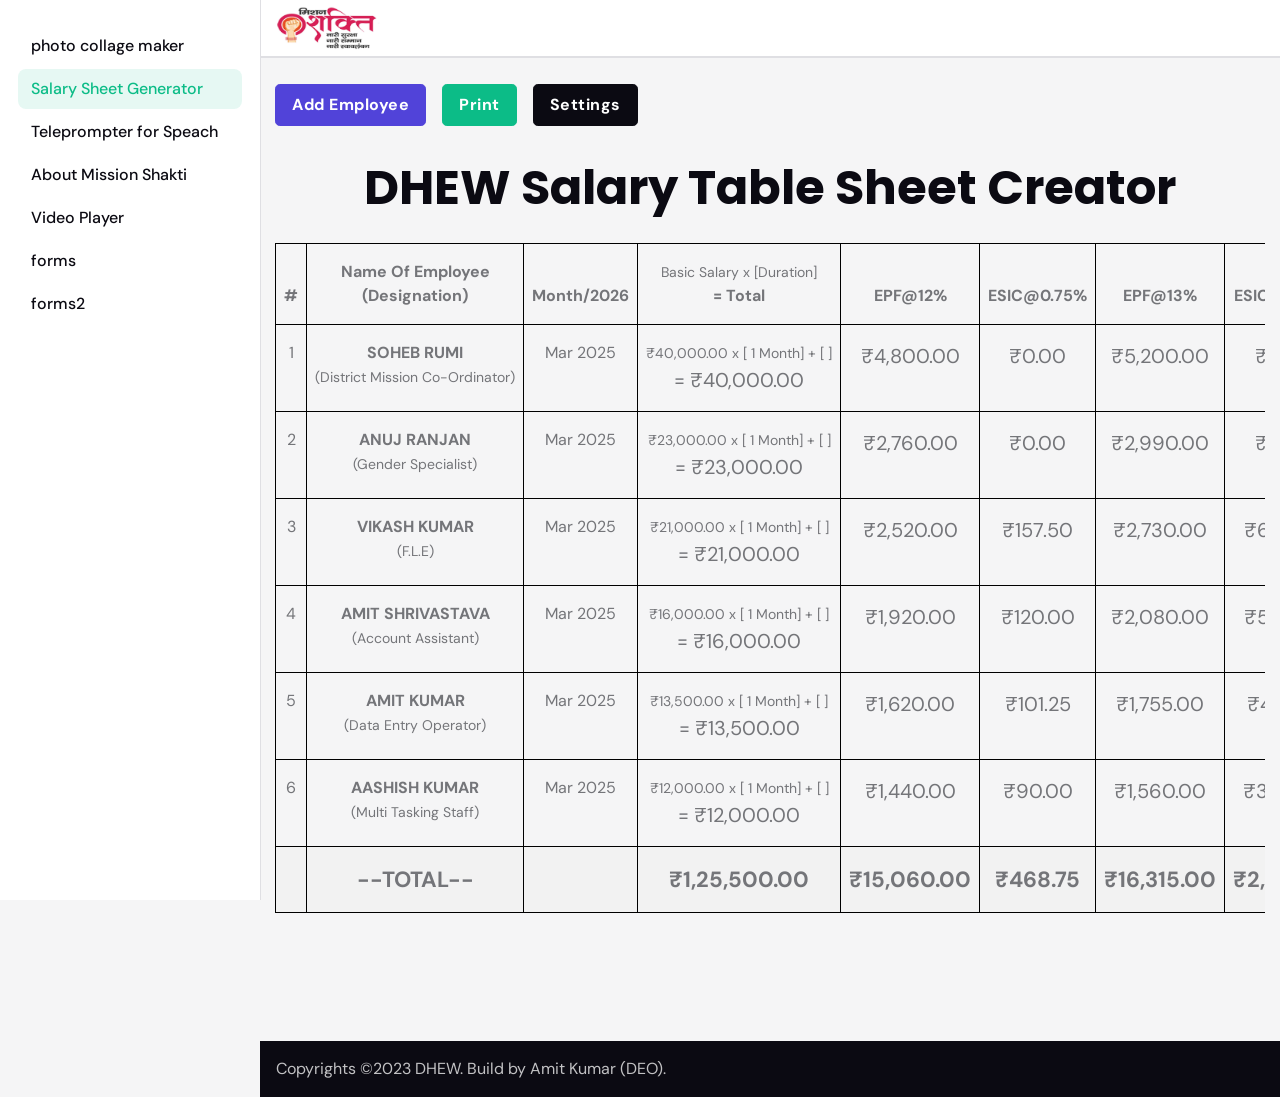
==== index.html @ c24bc336 "Add files via upload OK" ====
<!doctype html>
<html lang="en">

<head>
  <meta charset="utf-8" />
  <meta name="viewport" content="width=device-width,initial-scale=1" />
  <title>Salary Creator — by amit dhew araira</title>


  <!-- OG-Meta -->
  <meta property="og:title" content="Mission Shakti Yojna " />
  <meta property="og:description" content="Mission Shakti Yojna " />
  <meta property="og:site_name" content="Mission Shakti Yojna" />
  <meta property="og:image" content="https://amitaryan1894.github.io/Amitproject/og-image.jpg" />
  <!-- OG-Meta -->

  <!-- Twitter-Meta -->
  <meta name="twitter:card" content="summary_large_image">
  <meta name="twitter:title" content="Mission Shakti Yojna" />
  <meta name="twitter:description" content="Mission Shakti Yojna" />
  <meta name="twitter:image" content="https://amitaryan1894.github.io/Amitproject/og-image.jpg" />
  <!-- Twitter-Meta -->

  <!-- Google Font -->
  <link rel="preconnect" href="https://fonts.googleapis.com">
  <link rel="preconnect" href="https://fonts.gstatic.com" crossorigin>
  <link
    href="https://fonts.googleapis.com/css2?family=DM+Sans:wght@400;500;700&family=Poppins:wght@400;500;700&display=swap"
    rel="stylesheet">

  <!-- Bootstrap 5 -->
  <link href="./choices.min.css" rel="stylesheet">
  <link href="./flatpickr.min.css" rel="stylesheet">
  <link href="./tagsinput.css" rel="stylesheet">
  <link href="./style.css" rel="stylesheet">


  <style>
    @media print {
      body * {
        visibility: hidden !important;
      }
  
      .a4,
      .a4 * {
        visibility: visible !important;
      }

      .a4 {
        position: fixed !important;
        left: 0;
        top: 0;
        background: white;
        padding: 0;
        margin: 0;
        width: 51.3cm;
        min-height: 37cm;
        box-shadow: none !important;
      }
    }

       p {margin: 0;}

    table {
      width: auto !important;
      table-layout: auto;
      white-space: nowrap;
    }

    th,
    td {
      width: 1%;
      white-space: nowrap;
    }

    .fs_amt {
      font-size: 20px;
    }

    .emp-name-cell {
      position: relative;
    }

    .row-actions {
      position: absolute;
      right: 6px;
      bottom: 6px;
      display: none;
      gap: 4px;
    }

    .emp-name-cell:hover .row-actions {
      display: flex;
    }

    .row-actions .btn {
      padding: 2px 6px;
      font-size: 12px;
      line-height: 1;
    }

    .calcu-enable .calcu {
      display: none !important;
    }
  </style>
</head>



<body>
  <main>


    <!-- Sidebar START -->
    <nav class="navbar sidebar navbar-expand-xl navbar-light bg-mode" style="z-index: 2000;">


      <div class="offcanvas offcanvas-start flex-row custom-scrollbar h-100" data-bs-backdrop="true" tabindex="-1"
        id="offcanvasSidebar">
        <div class="offcanvas-body sidebar-content d-flex flex-column pt-4">


          <!-- Sidebar menu START -->
          <ul class="navbar-nav flex-column" id="navbar-sidebar">

            <!-- Menu item -->

            <li class="nav-item"> <a class="nav-link " href="./photos.html">photo collage maker</a></li>

            <li class="nav-item"> <a class="nav-link active" href="./index.html">Salary Sheet Generator</a></li>

            <li class="nav-item"> <a class="nav-link " href="./telepromptor.html">Teleprompter for Speach</a></li>

            <li class="nav-item"> <a class="nav-link " href="./ppt.html">About Mission Shakti</a></li>

            <li class="nav-item"> <a class="nav-link " href="./player.html">Video Player</a></li>

             <li class="nav-item"> <a class="nav-link " href="./form.html">forms</a></li>

             <li class="nav-item"> <a class="nav-link " href="./form2.html">forms2</a></li>


          </ul>
          <!-- Sidebar menu end -->


        </div>
      </div>
    </nav>
    <!-- Sidebar END -->


    <div class="page-content">

      <header class="navbar-light header-sticky border-bottom border-2">
        <nav class="navbar">
          <div class="container-fluid main-header">
            <div class="d-flex">
              <div class="d-grid navbar-expand-xl">
                <button class="navbar-toggler ms-auto" type="button" data-bs-toggle="offcanvas"
                  data-bs-target="#offcanvasSidebar" aria-controls="offcanvasSidebar" aria-expanded="false"
                  aria-label="Toggle navigation" data-bs-auto-close="outside">
                  <span class="navbar-toggler-animation">
                    <span></span>
                    <span></span>
                    <span></span>
                  </span>
                </button>

              </div>
              <a class="navbar-brand" href="./index.html">
                <img class="navbar-brand-item" style="max-height: 51px;" src="./logo.jpg" alt="logo"
                  title="Multi Mini Projhets">
              </a>
            </div>

          </div>
        </nav>
      </header>

      <div class="container-fluid">
        <div class="d-flex gap-3 flex-wrap align-items-center mb-3 mt-4">
          <button class="btn btn-primary mb-3" id="btnAdd">Add Employee</button>
          <button class="btn btn-success mb-3" onclick="window.print()">Print</button>
          <button class="btn btn-dark mb-3" data-bs-toggle="modal" data-bs-target="#settingsModal">Settings</button>
        </div>


        <div class="overflow-scroll w-100">
          <div class="a4">
            <h2 class="mb-4 text-center">DHEW Salary Table Sheet Creator</h2>
            <table class="table table-bordered text-center mb-0" id="empTable">

              <thead>

                <tr>
                  <th>#</th>
                  <th>Name Of Employee </br> (Designation)</th>
                  <th>Month/2026</th>
                  <th><small class="calcu">Basic Salary x [Duration]</small> </br> = Total </th>
                  <th>EPF@12%</th>
                  <th>ESIC@0.75%</th>
                  <th>EPF@13%</th>
                  <th>ESIC@3.25%</th>
                  <th>Total </br> Deduction</th>
                  <th>Net Salary </br> Payable</th>
                  <th>Total Approved </br> Salary</th>
                  <th>Account Number </br> ( IFSC Code )</th>
                  <th>Remarks</th>
                </tr>
              </thead>
              <tbody></tbody>
            </table>
            <span class="round_note display-none ms-7">Note: Total Amount is Rounded To The Nearest Rupee.</span>

            <div class="row mt-8 text-center">
              <div class="col-4 sig_2 fw-bold"></div>
              <div class="col-4 sig_3 fw-bold"></div>
              <div class="col-4 sig_1 fw-bold"></div>
            </div>



          </div>
        </div>

        <!-- Add / Edit Modal -->
        <div class="modal fade" id="empModal" tabindex="-1">
          <div class="modal-dialog modal-dialog-scrollable modal-fullscreen-sm-down">
            <div class="modal-content">
              <div class="modal-header">
                <h5 class="modal-title">Employee Details</h5>
                <button type="button" class="btn-close" data-bs-dismiss="modal"></button>
              </div>
              <div class="modal-body">
                <form id="empForm">
                  <input type="hidden" id="editIndex" />

                  <div class="form-floating mb-2">
                    <input type="text" class="form-control" id="name" autocomplete="off">
                    <label for="name">Employee Name</label>
                  </div>

                  <div class="form-floating mb-2">
                    <input type="text" class="form-control" id="designation" autocomplete="off">
                    <label for="designation">Designation</label>
                  </div>

                  <div class="form-floating mb-2">
                    <input type="number" class="form-control" id="salary" autocomplete="off">
                    <label for="salary">Basic Salary</label>
                  </div>


                  <div class="form-floating mb-2">
                    <input type="text" id="date_from" class="form-control flatpickr" value=""
                      placeholder="Enter From Date " data-date-format="d-M-Y">
                    <label class="form-label">From Due Date<span class="text-danger">*</span></label>
                  </div>

                  <div class="form-floating mb-2">
                    <input type="text" id="date_to" class="form-control flatpickr" value="" placeholder="Enter To Date "
                      data-date-format="d-M-Y">
                    <label class="form-label">From Due Date<span class="text-danger">*</span></label>
                  </div>

                  <div class="form-floating mb-2">
                    <input type="number" class="form-control" id="absent" autocomplete="off">
                    <label for="absent">Total Absent Days</label>
                  </div>



                  <div
                    class="form-check form-switch form-check-md d-flex justify-content-between p-2 border bg-warning mb-2">
                    <label class="form-check-label ps-0 pe-4 text-black" for="deduction_on">Deduction ON</label>
                    <input class="form-check-input flex-shrink-0" type="checkbox" id="deduction_on" checked>
                  </div>

                  <div class="form-floating mb-2">
                    <input type="text" class="form-control" id="account" autocomplete="off">
                    <label for="account">Account Number</label>
                  </div>

                  <div class="form-floating mb-2">
                    <input type="text" class="form-control" id="ifsc" autocomplete="off">
                    <label for="ifsc">IFSC Code</label>
                  </div>

                  <div class="form-floating mb-2">
                    <input type="text" class="form-control" id="remarks" autocomplete="off">
                    <label for="remarks">Remarks</label>
                  </div>
                </form>
              </div>
              <div class="modal-footer">
                <button class="btn btn-secondary" data-bs-dismiss="modal">Close</button>
                <button class="btn btn-primary" id="saveEmp">Save</button>
              </div>
            </div>
          </div>
        </div>

        <!-- Settings Modal -->
        <div class="modal fade" id="settingsModal" tabindex="-1">
          <div class="modal-dialog">
            <div class="modal-content">

              <div class="modal-header">
                <h5 class="modal-title">Settings</h5>
                <button type="button" class="btn-close" data-bs-dismiss="modal"></button>
              </div>

              <div class="modal-body">

                <!-- Title Change -->
                <div class="form-floating mb-3">
                  <input type="text" id="site_title" class="form-control">
                  <label>Page Title</label>
                </div>


                <!-- ESIC Salary Limit -->
                <div class="form-floating mb-3">
                  <input type="number" id="esic_limit" class="form-control">
                  <label>Minimum Salary for ESIC (Default: 21000)</label>
                </div>

                <!-- month Days for calculate per days salary -->
                <div class="form-floating mb-3">
                  <input type="number" id="month_days" class="form-control">
                  <label>Total Days in Current Month</label>
                </div>


                <!-- Rounding Setting -->
                <div
                  class="form-check form-switch form-check-md d-flex justify-content-between p-2 border bg-warning mb-2">
                  <label class="form-check-label ps-0 pe-4 text-black" for="round_enable">Enable Round Amount</label>
                  <input class="form-check-input flex-shrink-0" type="checkbox" id="round_enable" checked>
                </div>

                <!-- Rounding Setting -->
                <div
                  class="form-check form-switch form-check-md d-flex justify-content-between p-2 border bg-warning mb-2">
                  <label class="form-check-label ps-0 pe-4 text-black" for="calculation_enable">Hide Calculation</label>
                  <input class="form-check-input flex-shrink-0" type="checkbox" id="calculation_enable" checked>
                </div>


                <!-- signature Change -->
                <div class="border bg-warning p-2 rounded-2">
                  <span class="text-dark">Verified Officers Name (use * for next line)</span>
                  <input type="text" id="signature" style="display: none;" data-role="tagsinput" />
                </div>









              </div>

              <div class="modal-footer">
                <button class="btn btn-secondary" data-bs-dismiss="modal">Close</button>
                <button class="btn btn-primary" id="saveSettings">Save Settings</button>
              </div>

            </div>
          </div>
        </div>


        <!-- Bootstrap JS -->
        <script src="./jquery.min.js"></script>

        <script src="./bootstrap.bundle.js"></script>

        <script src="./flatpickr.min.js"></script>

        <script src="./choices.min.js"></script>

        <script src="./tagsinput.js"></script>

        <script src="./functions.js"></script>

        <script>
          $(document).ready(function () {

            /*---------------------------------------------------------
              DEFAULT SETTINGS  (saved in localStorage)
            ----------------------------------------------------------*/
            let settings = {
              round: false,
              calculation_enable: false,
              esic_limit: 21000,
              month_days: 30,
              title: "DHEW Salary Table Sheet Creator",
              signature: ""
            };

            if (localStorage.getItem("settings")) {
              settings = JSON.parse(localStorage.getItem("settings"));
            }

            // Apply Title
            $("h2.text-center").html(val(settings.title));



            /*---------------------------------------------------------
              Utility Functions
            ----------------------------------------------------------*/
            function val(x) {
              if (!x) return "";
              return String(x).replace(/\*/g, "</br>");
            }
            function valPair(a, b) { return (!a && !b) ? "" : `${val(a)} </br>( ${val(b)} )`; }

            // Apply rounding only if enabled in settings
            function applyRound(value) {
              value = parseFloat(value) || 0;
              return settings.round ? Math.round(value) : value;
            }


            // Format amount function with ROUND setting applied
            function formatAmt(amount, returnNumber = false) {
              amount = parseFloat(amount) || 0;

              if (settings.round) {
                amount = Math.round(amount);
              }

              return returnNumber
                ? amount
                : "₹" + amount.toLocaleString('en-IN', {
                  minimumFractionDigits: settings.round ? 0 : 2,
                  maximumFractionDigits: settings.round ? 0 : 2
                });
            }

            function toggleRoundNote() {
              if (settings.round === true) {
                $(".round_note").removeClass("display-none");
              } else {
                $(".round_note").addClass("display-none");
              }
            }
            toggleRoundNote();

            function saveEmployees() {
              localStorage.setItem("employees", JSON.stringify(employees));
            }

            function renderSignatures() {
              let tags = $('#signature').tagsinput('items');
              // Clear previews
              $('.sig_1, .sig_2, .sig_3').html('');

              tags.forEach((txt, i) => {
                if (i > 2) return;
                // Replace * with <br>
                $('.sig_' + (i + 1)).html(val(txt));
              });
            }


            /*---------------------------------------------------------
              Default Employees
            ----------------------------------------------------------*/
            let employees = [
              { name: "Soheb Rumi", designation: "District Mission Co-Ordinator", salary: 40000, deduction_on: '1', date_from: "01-Mar-2025", date_to: "31-Mar-2025" },
              { name: "Anuj Ranjan", designation: "Gender Specialist", salary: 23000, deduction_on: '1', date_from: "01-Mar-2025", date_to: "31-Mar-2025" },
              { name: "Vikash Kumar", designation: "F.L.E", salary: 21000, deduction_on: '1', date_from: "01-Mar-2025", date_to: "31-Mar-2025" },
              { name: "Amit Shrivastava", designation: "Account Assistant", salary: 16000, deduction_on: '1', date_from: "01-Mar-2025", date_to: "31-Mar-2025" },
              { name: "Amit Kumar", designation: "Data Entry Operator", salary: 13500, deduction_on: '1', date_from: "01-Mar-2025", date_to: "31-Mar-2025" },
              { name: "Aashish Kumar", designation: "Multi Tasking Staff", salary: 12000, deduction_on: '1', date_from: "01-Mar-2025", date_to: "31-Mar-2025" },

            ];

            if (localStorage.getItem("employees")) {
              try {
                employees = JSON.parse(localStorage.getItem("employees"));
              } catch (e) {
                employees = [];
              }
            }

            const $empTable = $("#empTable tbody");
            const empModal = new bootstrap.Modal(document.getElementById('empModal'));


            /*---------------------------------------------------------
              Calculate Total Row Values
            ----------------------------------------------------------*/
            function calculateTotals() {

              let totals = {
                salary: 0,
                e_epf: 0,
                e_esic: 0,
                g_epf: 0,
                g_esic: 0,
                deduction: 0,
                net: 0,
                approved: 0
              };

              employees.forEach(emp => {

                let salary = parseFloat(emp.salary) || 0;
                let absent = parseFloat(emp.absent) || 0;

                let duration = getDuration(emp.date_from, emp.date_to);
                if (!duration) return;

                let perDaySalary = salary / settings.month_days;

                /* ================= SALARY ================= */
                let salary_amt =
                  (salary * duration.months) +
                  (perDaySalary * duration.days) -
                  (perDaySalary * absent);

                salary_amt = Math.max(0, salary_amt);

                /* ================= EPF ================= */
                let epf_emp = emp.deduction_on == "1" ? salary * 0.12 : 0;
                let epf_org = emp.deduction_on == "1" ? salary * 0.13 : 0;

                let epf_emp_amt =
                  (epf_emp * duration.months) +
                  (epf_emp / settings.month_days * duration.days) -
                  (epf_emp / settings.month_days * absent);

                let epf_org_amt =
                  (epf_org * duration.months) +
                  (epf_org / settings.month_days * duration.days) -
                  (epf_org / settings.month_days * absent);

                /* ================= ESIC ================= */
                let esicEligible =
                  emp.deduction_on == "1" &&
                  salary <= settings.esic_limit;

                let esic_emp = esicEligible ? salary * 0.0075 : 0;
                let esic_org = esicEligible ? salary * 0.0325 : 0;

                let esic_emp_amt =
                  (esic_emp * duration.months) +
                  (esic_emp / settings.month_days * duration.days) -
                  (esic_emp / settings.month_days * absent);

                let esic_org_amt =
                  (esic_org * duration.months) +
                  (esic_org / settings.month_days * duration.days) -
                  (esic_org / settings.month_days * absent);

                /* ================= TOTALS ================= */
                let deduction_amt = formatAmt(epf_emp_amt, true) + formatAmt(epf_org_amt, true) + formatAmt(esic_emp_amt, true) + formatAmt(esic_org_amt, true);
                let net_amt = formatAmt(salary_amt, true) - formatAmt(epf_emp_amt, true) - formatAmt(esic_emp_amt, true);
                let approved_amt = formatAmt(salary_amt, true) + formatAmt(epf_org_amt, true) + formatAmt(esic_org_amt, true);

                totals.salary += settings.round ? Math.round(salary_amt) : salary_amt;
                totals.e_epf += settings.round ? Math.round(epf_emp_amt) : epf_emp_amt;
                totals.e_esic += settings.round ? Math.round(esic_emp_amt) : esic_emp_amt;
                totals.g_epf += settings.round ? Math.round(epf_org_amt) : epf_org_amt;
                totals.g_esic += settings.round ? Math.round(esic_org_amt) : esic_org_amt;
                totals.deduction += settings.round ? Math.round(deduction_amt) : deduction_amt;
                totals.net += settings.round ? Math.round(net_amt) : net_amt;
                totals.approved += settings.round ? Math.round(approved_amt) : approved_amt;

              });

              return totals;
            }


            function parseDMY(dateStr) {
              if (!dateStr) return null;

              let [d, m, y] = dateStr.split("-");

              let monthMap = {
                Jan: 0, Feb: 1, Mar: 2, Apr: 3, May: 4, Jun: 5,
                Jul: 6, Aug: 7, Sep: 8, Oct: 9, Nov: 10, Dec: 11
              };

              return new Date(parseInt(y), monthMap[m], parseInt(d));
            }


            /*---------------------------------------------------------
              Format Month Column
            ----------------------------------------------------------*/
            function formatMonthColumn(from, to) {
              if (!from) return "";
              let start = parseDMY(from);
              let end = to ? parseDMY(to) : null;


              const lastDay = d => new Date(d.getFullYear(), d.getMonth() + 1, 0).getDate();
              const MY = d => d.toLocaleString('default', { month: 'short', year: 'numeric' });
              const DMY = d => `${String(d.getDate()).padStart(2, '0')}-${d.toLocaleString('default', { month: 'short' })}-${d.getFullYear()}`;

              if (!end) {
                if (start.getDate() === 1 || start.getDate() === lastDay(start)) return MY(start);
                return DMY(start);
              }

              if (start.getMonth() === end.getMonth() && start.getFullYear() === end.getFullYear()) {
                if (start.getDate() === 1 && end.getDate() === lastDay(end)) return MY(start);
                if (start.getDate() === 1) return `${MY(start)} - ${DMY(end)}`;
                if (end.getDate() === lastDay(end)) return `${DMY(start)} - ${DMY(end)}`;
                return `${DMY(start)} </br>to</br ${DMY(end)}`;
              }

              let s = start.getDate() === 1 ? MY(start) : DMY(start);
              let e = end.getDate() === lastDay(end) ? MY(end) : DMY(end);
              return `${s}</br>to</br>${e}`;
            }


            /*---------------------------------------------------------
              Duration Display
            ----------------------------------------------------------*/
            function getDuration(from, to) {

              let t_due = {
                months: 0,
                days: 0
              };


              if (!from || !to) return "";

              let start = parseDMY(from);
              let end = parseDMY(to);

              if (!start || !end || end < start) return "";

              let sY = start.getFullYear();
              let sM = start.getMonth();
              let sD = start.getDate();

              let eY = end.getFullYear();
              let eM = end.getMonth();
              let eD = end.getDate();

              let months = (eY - sY) * 12 + (eM - sM);
              let days = eD - sD + 1;   // ✅ FIX HERE

              if (days <= 0) {
                months -= 1;
                let prevMonthLastDay = new Date(eY, eM, 0).getDate();
                days += prevMonthLastDay;
              }

              let startIsFirst = sD === 1;
              let endIsLast = eD === new Date(eY, eM + 1, 0).getDate();

              if (startIsFirst && endIsLast) {
                months += 1;
                days = 0;
              }
              t_due.months = months;
              t_due.days = days;

              return t_due;


              //  return days === 0 ? `${months} Month(s)` : `${months} Month(s) & ${days} Day(s)`;
            }

            /*---------------------------------------------------------
              Check Empty Column
            ----------------------------------------------------------*/
            function isColumnEmpty(colIndex) {
              let empty = true;

              $("#empTable tbody tr").each(function () {
                let text = $(this).find("td").eq(colIndex).text().trim();

                // Convert to number
                let num = parseFloat(text.replace(/[^\d.-]/g, ''));

                // Non-zero numbers = column NOT empty
                if (!isNaN(num) && num > 0) empty = false;

                // Text content also means NOT empty
                if (isNaN(num) && text !== "") empty = false;
              });

              return empty;
            }

            /*---------------------------------------------------------
              Render Table
            ----------------------------------------------------------*/
            function renderTable() {

              $empTable.empty();
              if (employees.length === 0) return;

              /* ================= EMPLOYEE ROWS ================= */
              employees.forEach((emp, index) => {

                let salary = parseFloat(emp.salary) || 0;

                let duration = getDuration(emp.date_from, emp.date_to);


                // Default absent to 0 if empty
                if (!emp.absent) emp.absent = 0;

                // Calculate salary considering absent days
                let perDaySalary = salary / settings.month_days;
                let salary_amt = (salary * duration.months) + (perDaySalary * duration.days) - (perDaySalary * emp.absent);

                let esicEligible = emp.deduction_on == "1" && salary <= settings.esic_limit;


                let epf_emp = emp.deduction_on == "1" ? salary * 0.12 : 0;
                let epf_org = emp.deduction_on == "1" ? salary * 0.13 : 0;

                let esic_emp = esicEligible ? salary * 0.0075 : 0;
                let esic_org = esicEligible ? salary * 0.0325 : 0;

                let epf_emp_amt = emp.deduction_on == "1" ? (salary_amt * 0.12) : 0;
                let epf_org_amt = emp.deduction_on == "1" ? (salary_amt * 0.13) : 0;
                let esic_emp_amt = (emp.deduction_on == "1" && esicEligible) ? (salary_amt * 0.0075) : 0;
                let esic_org_amt = (emp.deduction_on == "1" && esicEligible) ? (salary_amt * 0.0325) : 0;

                let deduction_amt = formatAmt(epf_emp_amt, true) + formatAmt(epf_org_amt, true) + formatAmt(esic_emp_amt, true) + formatAmt(esic_org_amt, true);
                let net_amt = formatAmt(salary_amt, true) - formatAmt(epf_emp_amt, true) - formatAmt(esic_emp_amt, true);
                let approved_amt = formatAmt(salary_amt, true) + formatAmt(epf_org_amt, true) + formatAmt(esic_org_amt, true);


                let row = $(`
            <tr>
                <td>${index + 1}</td>
                <td class="emp-name-cell position-relative">
                 <span class="fw-bold">  ${val(emp.name).toUpperCase()} </span><br><small>(${val(emp.designation)})</small>
                   <div class="row-actions">
                    <button class="btn btn-sm btn-warning edit-btn" data-index="${index}">Edit</button>
                    <button class="btn btn-sm btn-danger delete-btn" data-index="${index}">Delete</button>
                  </div>
                </td>

                <td>${formatMonthColumn(emp.date_from, emp.date_to)}</td>

                <td>
                  <small class="calcu">
                    ${formatAmt(salary)} x 
                    [ ${duration.months > 0 ? duration.months + ' Month' + (duration.months > 1 ? 's' : '') : ''}] + [ ${duration.days > 0 ? duration.days + ' Day' + (duration.days > 1 ? 's' : '') : ''}] ${emp.absent > 0 ? `<p> − ${formatAmt((salary / settings.month_days) * emp.absent)} [${emp.absent} Day${emp.absent > 1 ? 's' : ''} Absent]` : ``} </p> </small> 
                 
                     
                 <span class="fs_amt"> = ${formatAmt(salary_amt)}</span>
                </td>


                <td><span class="fs_amt">${formatAmt(epf_emp_amt)}</span></td>
                <td><span class="fs_amt">${formatAmt(esic_emp_amt)}</span></td>
                <td><span class="fs_amt">${formatAmt(epf_org_amt)}</span></td>
                <td><span class="fs_amt">${formatAmt(esic_org_amt)}</span></td>
                <td><span class="fs_amt">${formatAmt(deduction_amt)}</span></td>
                <td><span class="fs_amt">${formatAmt(net_amt)}</span></td>
                <td><span class="fs_amt">${formatAmt(approved_amt)}</span></td>

                <td>${valPair(emp.account, emp.ifsc)}</td>
                <td>${val(emp.remarks)}</td>
            </tr>
        `);

                $empTable.append(row);
              });


              /* ================= TOTAL ROW (PERFECT ALIGNMENT) ================= */
              let t = calculateTotals();
              let totalRow = $("<tr style='background:#f2f2f2;font-weight:bold;font-size: 22px;'></tr>");

              $("#empTable thead th").each(function (i) {

                let cell = "";

                switch (i) {
                  case 0: cell = ""; break;
                  case 1: cell = "--TOTAL--"; break;
                  case 2: cell = ""; break;

                  case 3: cell = formatAmt(t.salary); break;
                  case 4: cell = formatAmt(t.e_epf); break;
                  case 5: cell = formatAmt(t.e_esic); break;
                  case 6: cell = formatAmt(t.g_epf); break;
                  case 7: cell = formatAmt(t.g_esic); break;
                  case 8: cell = formatAmt(t.deduction); break;
                  case 9: cell = formatAmt(t.net); break;
                  case 10: cell = formatAmt(t.approved); break;

                  default: cell = "";
                }

                totalRow.append(`<td>${cell}</td>`);
              });

              $empTable.append(totalRow);


              /* ================= HIDE EMPTY COLUMNS ================= */
              $("#empTable thead th").each(function (c) {

                let hide = isColumnEmpty(c);

                $(this).toggle(!hide);

                $empTable.find("tr").each(function () {
                  $(this).find("td").eq(c).toggle(!hide);
                });
              });
            }

            /*---------------------------------------------------------
              Add / Edit / Delete Employee
            ----------------------------------------------------------*/
            $("#btnAdd").click(function () {
              $("#empForm")[0].reset();
              $("#editIndex").val("");
              empModal.show();
            });

            $("#saveEmp").click(function (e) {
              e.preventDefault();

              let idx = $("#editIndex").val();

              let data = {
                name: val($("#name").val()),
                designation: val($("#designation").val()),
                salary: parseFloat($("#salary").val()) || 0,
                date_from: val($("#date_from").val()),
                date_to: val($("#date_to").val()),
                absent: val($("#absent").val()),
                deduction_on: $("#deduction_on").prop("checked") ? '1' : '0',
                account: val($("#account").val()),
                ifsc: val($("#ifsc").val()),
                remarks: val($("#remarks").val())
              };

              if (idx === "") {
                employees.push(data);
              } else {
                employees[idx] = data;
              }

              saveEmployees();   // ✅ SAVE HERE
              empModal.hide();
              renderTable();
            });


            $empTable.on("click", ".edit-btn", function () {
              let i = $(this).data("index");
              let e = employees[i];

              $("#name").val(e.name);
              $("#designation").val(e.designation);
              $("#salary").val(e.salary);
              $("#date_from").val(e.date_from);
              $("#date_to").val(e.date_to);
              $("#absent").val(e.absent);
              $("#deduction_on").prop("checked", e.deduction_on == '1');
              $("#account").val(e.account);
              $("#ifsc").val(e.ifsc);
              $("#remarks").val(e.remarks);

              $("#editIndex").val(i);
              empModal.show();
            });

            $empTable.on("click", ".delete-btn", function () {
              let idx = $(this).data("index");
              if (confirm("Are you sure?")) {
                employees.splice(idx, 1);
                saveEmployees();   // ✅ SAVE HERE
                renderTable();
              }
            });


            /*---------------------------------------------------------
              SETTINGS MODAL
            ----------------------------------------------------------*/
            $("#site_title").val(settings.title);
            $("#round_enable").prop("checked", settings.round);
            $("#calculation_enable").prop("checked", settings.calculation_enable);
            $("#esic_limit").val(settings.esic_limit);
            $("#month_days").val(settings.month_days);


            // After reading settings from localStorage
            let sig = settings.signature || "";
            $('#signature').tagsinput('removeAll'); // Clear any existing tags
            sig.split(',').forEach(tag => {
              if (tag.trim()) $('#signature').tagsinput('add', tag.trim());
            });

            // 🔁 Update signature preview on change
            $('#signature').on('itemAdded itemRemoved', function () {
              renderSignatures();
            });

            // Initial preview load
            renderSignatures();

            $("#saveSettings").click(function () {
              let sig = $('#signature').tagsinput('items').join(',');
              settings.signature = sig;

              settings.title = $("#site_title").val().trim() || "Salary Table Sheet Creator";
              settings.round = $("#round_enable").prop("checked");
              settings.calculation_enable = $("#calculation_enable").prop("checked");
              settings.esic_limit = parseInt($("#esic_limit").val()) || 21000;
              settings.month_days = parseInt($("#month_days").val()) || 30;

              localStorage.setItem("settings", JSON.stringify(settings));

              $("h2.text-center").html(val(settings.title));

              $("#settingsModal").modal("hide");

              if (settings.calculation_enable === true) { $("body").addClass("calcu-enable"); } else { $("body").removeClass("calcu-enable"); }


              toggleRoundNote();

              renderTable();
            });


            /*---------------------------------------------------------
              Initial Table Load
            ----------------------------------------------------------*/
            renderTable();

          });
        </script>

      </div>

      <footer class="bg-dark">

        <div class="d-lg-flex justify-content-between align-items-center p-3 text-center text-lg-start">
          <!-- copyright text -->
          <div class="text-muted text-primary-hover"> Copyrights ©2023 DHEW. Build by <a
              href="https://www.webestica.com/" class="text-muted">Amit Kumar (DEO)</a>. </div>

        </div>

      </footer>

    </div>

  </main>
</body>

</html>
---- choices.min.css ----
.choices{position:relative;overflow:hidden;margin-bottom:24px;font-size:16px}.choices:focus{outline:0}.choices:last-child{margin-bottom:0}.choices.is-open{overflow:visible}.choices.is-disabled .choices__inner,.choices.is-disabled .choices__input{background-color:#eaeaea;cursor:not-allowed;-webkit-user-select:none;user-select:none}.choices.is-disabled .choices__item{cursor:not-allowed}.choices [hidden]{display:none!important}.choices[data-type*=select-one]{cursor:pointer}.choices[data-type*=select-one] .choices__inner{padding-bottom:7.5px}.choices[data-type*=select-one] .choices__input{display:block;width:100%;padding:10px;border-bottom:1px solid #ddd;background-color:#fff;margin:0}.choices[data-type*=select-one] .choices__button{background-image:url([data-uri]);padding:0;background-size:8px;position:absolute;top:50%;right:0;margin-top:-10px;margin-right:25px;height:20px;width:20px;border-radius:10em;opacity:.25}.choices[data-type*=select-one] .choices__button:focus,.choices[data-type*=select-one] .choices__button:hover{opacity:1}.choices[data-type*=select-one] .choices__button:focus{box-shadow:0 0 0 2px #005f75}.choices[data-type*=select-one] .choices__item[data-placeholder] .choices__button{display:none}.choices[data-type*=select-one]::after{content:"";height:0;width:0;border-style:solid;border-color:#333 transparent transparent;border-width:5px;position:absolute;right:11.5px;top:50%;margin-top:-2.5px;pointer-events:none}.choices[data-type*=select-one].is-open::after{border-color:transparent transparent #333;margin-top:-7.5px}.choices[data-type*=select-one][dir=rtl]::after{left:11.5px;right:auto}.choices[data-type*=select-one][dir=rtl] .choices__button{right:auto;left:0;margin-left:25px;margin-right:0}.choices[data-type*=select-multiple] .choices__inner,.choices[data-type*=text] .choices__inner{cursor:text}.choices[data-type*=select-multiple] .choices__button,.choices[data-type*=text] .choices__button{position:relative;display:inline-block;margin:0-4px 0 8px;padding-left:16px;border-left:1px solid #003642;background-image:url([data-uri]);background-size:8px;width:8px;line-height:1;opacity:.75;border-radius:0}.choices[data-type*=select-multiple] .choices__button:focus,.choices[data-type*=select-multiple] .choices__button:hover,.choices[data-type*=text] .choices__button:focus,.choices[data-type*=text] .choices__button:hover{opacity:1}.choices__inner{display:inline-block;vertical-align:top;width:100%;background-color:#f9f9f9;padding:7.5px 7.5px 3.75px;border:1px solid #ddd;border-radius:2.5px;font-size:14px;min-height:44px;overflow:hidden}.is-focused .choices__inner,.is-open .choices__inner{border-color:#b7b7b7}.is-open .choices__inner{border-radius:2.5px 2.5px 0 0}.is-flipped.is-open .choices__inner{border-radius:0 0 2.5px 2.5px}.choices__list{margin:0;padding-left:0;list-style:none}.choices__list--single{display:inline-block;padding:4px 16px 4px 4px;width:100%}[dir=rtl] .choices__list--single{padding-right:4px;padding-left:16px}.choices__list--single .choices__item{width:100%}.choices__list--multiple{display:inline}.choices__list--multiple .choices__item{display:inline-block;vertical-align:middle;border-radius:20px;padding:4px 10px;font-size:12px;font-weight:500;margin-right:3.75px;margin-bottom:3.75px;background-color:#005f75;border:1px solid #004a5c;color:#fff;word-break:break-all;box-sizing:border-box}.choices__list--multiple .choices__item[data-deletable]{padding-right:5px}[dir=rtl] .choices__list--multiple .choices__item{margin-right:0;margin-left:3.75px}.choices__list--multiple .choices__item.is-highlighted{background-color:#004a5c;border:1px solid #003642}.is-disabled .choices__list--multiple .choices__item{background-color:#aaa;border:1px solid #919191}.choices__list--dropdown,.choices__list[aria-expanded]{display:none;z-index:1;position:absolute;width:100%;background-color:#fff;border:1px solid #ddd;top:100%;margin-top:-1px;border-bottom-left-radius:2.5px;border-bottom-right-radius:2.5px;overflow:hidden;word-break:break-all}.is-active.choices__list--dropdown,.is-active.choices__list[aria-expanded]{display:block}.is-open .choices__list--dropdown,.is-open .choices__list[aria-expanded]{border-color:#b7b7b7}.is-flipped .choices__list--dropdown,.is-flipped .choices__list[aria-expanded]{top:auto;bottom:100%;margin-top:0;margin-bottom:-1px;border-radius:.25rem .25rem 0 0}.choices__list--dropdown .choices__list,.choices__list[aria-expanded] .choices__list{position:relative;max-height:300px;overflow:auto;-webkit-overflow-scrolling:touch;will-change:scroll-position}.choices__list--dropdown .choices__item,.choices__list[aria-expanded] .choices__item{position:relative;padding:10px;font-size:14px}[dir=rtl] .choices__list--dropdown .choices__item,[dir=rtl] .choices__list[aria-expanded] .choices__item{text-align:right}@media (min-width:640px){.choices__list--dropdown .choices__item--selectable[data-select-text],.choices__list[aria-expanded] .choices__item--selectable[data-select-text]{padding-right:100px}.choices__list--dropdown .choices__item--selectable[data-select-text]::after,.choices__list[aria-expanded] .choices__item--selectable[data-select-text]::after{content:attr(data-select-text);font-size:12px;opacity:0;position:absolute;right:10px;top:50%;transform:translateY(-50%)}[dir=rtl] .choices__list--dropdown .choices__item--selectable[data-select-text],[dir=rtl] .choices__list[aria-expanded] .choices__item--selectable[data-select-text]{text-align:right;padding-left:100px;padding-right:10px}[dir=rtl] .choices__list--dropdown .choices__item--selectable[data-select-text]::after,[dir=rtl] .choices__list[aria-expanded] .choices__item--selectable[data-select-text]::after{right:auto;left:10px}}.choices__list--dropdown .choices__item--selectable.is-highlighted,.choices__list[aria-expanded] .choices__item--selectable.is-highlighted{background-color:#f2f2f2}.choices__list--dropdown .choices__item--selectable.is-highlighted::after,.choices__list[aria-expanded] .choices__item--selectable.is-highlighted::after{opacity:.5}.choices__item{cursor:default}.choices__item--selectable{cursor:pointer}.choices__item--disabled{cursor:not-allowed;-webkit-user-select:none;user-select:none;opacity:.5}.choices__heading{font-weight:600;font-size:12px;padding:10px;border-bottom:1px solid #f7f7f7;color:gray}.choices__button{text-indent:-9999px;appearance:none;border:0;background-color:transparent;background-repeat:no-repeat;background-position:center;cursor:pointer}.choices__button:focus,.choices__input:focus{outline:0}.choices__input{display:inline-block;vertical-align:baseline;background-color:#f9f9f9;font-size:14px;margin-bottom:5px;border:0;border-radius:0;max-width:100%;padding:4px 0 4px 2px}.choices__input::-webkit-search-cancel-button,.choices__input::-webkit-search-decoration,.choices__input::-webkit-search-results-button,.choices__input::-webkit-search-results-decoration{display:none}.choices__input::-ms-clear,.choices__input::-ms-reveal{display:none;width:0;height:0}[dir=rtl] .choices__input{padding-right:2px;padding-left:0}.choices__placeholder{opacity:.5}
---- flatpickr.min.css ----
.flatpickr-calendar{background:transparent;opacity:0;display:none;text-align:center;visibility:hidden;padding:0;-webkit-animation:none;animation:none;direction:ltr;border:0;font-size:14px;line-height:24px;border-radius:5px;position:absolute;width:307.875px;-webkit-box-sizing:border-box;box-sizing:border-box;-ms-touch-action:manipulation;touch-action:manipulation;background:#fff;-webkit-box-shadow:1px 0 0 #e6e6e6,-1px 0 0 #e6e6e6,0 1px 0 #e6e6e6,0 -1px 0 #e6e6e6,0 3px 13px rgba(0,0,0,0.08);box-shadow:1px 0 0 #e6e6e6,-1px 0 0 #e6e6e6,0 1px 0 #e6e6e6,0 -1px 0 #e6e6e6,0 3px 13px rgba(0,0,0,0.08)}.flatpickr-calendar.open,.flatpickr-calendar.inline{opacity:1;max-height:640px;visibility:visible}.flatpickr-calendar.open{display:inline-block;z-index:99999}.flatpickr-calendar.animate.open{-webkit-animation:fpFadeInDown 300ms cubic-bezier(.23,1,.32,1);animation:fpFadeInDown 300ms cubic-bezier(.23,1,.32,1)}.flatpickr-calendar.inline{display:block;position:relative;top:2px}.flatpickr-calendar.static{position:absolute;top:calc(100% + 2px)}.flatpickr-calendar.static.open{z-index:999;display:block}.flatpickr-calendar.multiMonth .flatpickr-days .dayContainer:nth-child(n+1) .flatpickr-day.inRange:nth-child(7n+7){-webkit-box-shadow:none !important;box-shadow:none !important}.flatpickr-calendar.multiMonth .flatpickr-days .dayContainer:nth-child(n+2) .flatpickr-day.inRange:nth-child(7n+1){-webkit-box-shadow:-2px 0 0 #e6e6e6,5px 0 0 #e6e6e6;box-shadow:-2px 0 0 #e6e6e6,5px 0 0 #e6e6e6}.flatpickr-calendar .hasWeeks .dayContainer,.flatpickr-calendar .hasTime .dayContainer{border-bottom:0;border-bottom-right-radius:0;border-bottom-left-radius:0}.flatpickr-calendar .hasWeeks .dayContainer{border-left:0}.flatpickr-calendar.hasTime .flatpickr-time{height:40px;border-top:1px solid #e6e6e6}.flatpickr-calendar.noCalendar.hasTime .flatpickr-time{height:auto}.flatpickr-calendar:before,.flatpickr-calendar:after{position:absolute;display:block;pointer-events:none;border:solid transparent;content:'';height:0;width:0;left:22px}.flatpickr-calendar.rightMost:before,.flatpickr-calendar.arrowRight:before,.flatpickr-calendar.rightMost:after,.flatpickr-calendar.arrowRight:after{left:auto;right:22px}.flatpickr-calendar.arrowCenter:before,.flatpickr-calendar.arrowCenter:after{left:50%;right:50%}.flatpickr-calendar:before{border-width:5px;margin:0 -5px}.flatpickr-calendar:after{border-width:4px;margin:0 -4px}.flatpickr-calendar.arrowTop:before,.flatpickr-calendar.arrowTop:after{bottom:100%}.flatpickr-calendar.arrowTop:before{border-bottom-color:#e6e6e6}.flatpickr-calendar.arrowTop:after{border-bottom-color:#fff}.flatpickr-calendar.arrowBottom:before,.flatpickr-calendar.arrowBottom:after{top:100%}.flatpickr-calendar.arrowBottom:before{border-top-color:#e6e6e6}.flatpickr-calendar.arrowBottom:after{border-top-color:#fff}.flatpickr-calendar:focus{outline:0}.flatpickr-wrapper{position:relative;display:inline-block}.flatpickr-months{display:-webkit-box;display:-webkit-flex;display:-ms-flexbox;display:flex}.flatpickr-months .flatpickr-month{background:transparent;color:rgba(0,0,0,0.9);fill:rgba(0,0,0,0.9);height:34px;line-height:1;text-align:center;position:relative;-webkit-user-select:none;-moz-user-select:none;-ms-user-select:none;user-select:none;overflow:hidden;-webkit-box-flex:1;-webkit-flex:1;-ms-flex:1;flex:1}.flatpickr-months .flatpickr-prev-month,.flatpickr-months .flatpickr-next-month{text-decoration:none;cursor:pointer;position:absolute;top:0;height:34px;padding:10px;z-index:3;color:rgba(0,0,0,0.9);fill:rgba(0,0,0,0.9)}.flatpickr-months .flatpickr-prev-month.flatpickr-disabled,.flatpickr-months .flatpickr-next-month.flatpickr-disabled{display:none}.flatpickr-months .flatpickr-prev-month i,.flatpickr-months .flatpickr-next-month i{position:relative}.flatpickr-months .flatpickr-prev-month.flatpickr-prev-month,.flatpickr-months .flatpickr-next-month.flatpickr-prev-month{/*
      /*rtl:begin:ignore*/left:0/*
      /*rtl:end:ignore*/}/*
      /*rtl:begin:ignore*/
/*
      /*rtl:end:ignore*/
.flatpickr-months .flatpickr-prev-month.flatpickr-next-month,.flatpickr-months .flatpickr-next-month.flatpickr-next-month{/*
      /*rtl:begin:ignore*/right:0/*
      /*rtl:end:ignore*/}/*
      /*rtl:begin:ignore*/
/*
      /*rtl:end:ignore*/
.flatpickr-months .flatpickr-prev-month:hover,.flatpickr-months .flatpickr-next-month:hover{color:#959ea9}.flatpickr-months .flatpickr-prev-month:hover svg,.flatpickr-months .flatpickr-next-month:hover svg{fill:#f64747}.flatpickr-months .flatpickr-prev-month svg,.flatpickr-months .flatpickr-next-month svg{width:14px;height:14px}.flatpickr-months .flatpickr-prev-month svg path,.flatpickr-months .flatpickr-next-month svg path{-webkit-transition:fill .1s;transition:fill .1s;fill:inherit}.numInputWrapper{position:relative;height:auto}.numInputWrapper input,.numInputWrapper span{display:inline-block}.numInputWrapper input{width:100%}.numInputWrapper input::-ms-clear{display:none}.numInputWrapper input::-webkit-outer-spin-button,.numInputWrapper input::-webkit-inner-spin-button{margin:0;-webkit-appearance:none}.numInputWrapper span{position:absolute;right:0;width:14px;padding:0 4px 0 2px;height:50%;line-height:50%;opacity:0;cursor:pointer;border:1px solid rgba(57,57,57,0.15);-webkit-box-sizing:border-box;box-sizing:border-box}.numInputWrapper span:hover{background:rgba(0,0,0,0.1)}.numInputWrapper span:active{background:rgba(0,0,0,0.2)}.numInputWrapper span:after{display:block;content:"";position:absolute}.numInputWrapper span.arrowUp{top:0;border-bottom:0}.numInputWrapper span.arrowUp:after{border-left:4px solid transparent;border-right:4px solid transparent;border-bottom:4px solid rgba(57,57,57,0.6);top:26%}.numInputWrapper span.arrowDown{top:50%}.numInputWrapper span.arrowDown:after{border-left:4px solid transparent;border-right:4px solid transparent;border-top:4px solid rgba(57,57,57,0.6);top:40%}.numInputWrapper span svg{width:inherit;height:auto}.numInputWrapper span svg path{fill:rgba(0,0,0,0.5)}.numInputWrapper:hover{background:rgba(0,0,0,0.05)}.numInputWrapper:hover span{opacity:1}.flatpickr-current-month{font-size:135%;line-height:inherit;font-weight:300;color:inherit;position:absolute;width:75%;left:12.5%;padding:7.48px 0 0 0;line-height:1;height:34px;display:inline-block;text-align:center;-webkit-transform:translate3d(0,0,0);transform:translate3d(0,0,0)}.flatpickr-current-month span.cur-month{font-family:inherit;font-weight:700;color:inherit;display:inline-block;margin-left:.5ch;padding:0}.flatpickr-current-month span.cur-month:hover{background:rgba(0,0,0,0.05)}.flatpickr-current-month .numInputWrapper{width:6ch;width:7ch\0;display:inline-block}.flatpickr-current-month .numInputWrapper span.arrowUp:after{border-bottom-color:rgba(0,0,0,0.9)}.flatpickr-current-month .numInputWrapper span.arrowDown:after{border-top-color:rgba(0,0,0,0.9)}.flatpickr-current-month input.cur-year{background:transparent;-webkit-box-sizing:border-box;box-sizing:border-box;color:inherit;cursor:text;padding:0 0 0 .5ch;margin:0;display:inline-block;font-size:inherit;font-family:inherit;font-weight:300;line-height:inherit;height:auto;border:0;border-radius:0;vertical-align:initial;-webkit-appearance:textfield;-moz-appearance:textfield;appearance:textfield}.flatpickr-current-month input.cur-year:focus{outline:0}.flatpickr-current-month input.cur-year[disabled],.flatpickr-current-month input.cur-year[disabled]:hover{font-size:100%;color:rgba(0,0,0,0.5);background:transparent;pointer-events:none}.flatpickr-current-month .flatpickr-monthDropdown-months{appearance:menulist;background:transparent;border:none;border-radius:0;box-sizing:border-box;color:inherit;cursor:pointer;font-size:inherit;font-family:inherit;font-weight:300;height:auto;line-height:inherit;margin:-1px 0 0 0;outline:none;padding:0 0 0 .5ch;position:relative;vertical-align:initial;-webkit-box-sizing:border-box;-webkit-appearance:menulist;-moz-appearance:menulist;width:auto}.flatpickr-current-month .flatpickr-monthDropdown-months:focus,.flatpickr-current-month .flatpickr-monthDropdown-months:active{outline:none}.flatpickr-current-month .flatpickr-monthDropdown-months:hover{background:rgba(0,0,0,0.05)}.flatpickr-current-month .flatpickr-monthDropdown-months .flatpickr-monthDropdown-month{background-color:transparent;outline:none;padding:0}.flatpickr-weekdays{background:transparent;text-align:center;overflow:hidden;width:100%;display:-webkit-box;display:-webkit-flex;display:-ms-flexbox;display:flex;-webkit-box-align:center;-webkit-align-items:center;-ms-flex-align:center;align-items:center;height:28px}.flatpickr-weekdays .flatpickr-weekdaycontainer{display:-webkit-box;display:-webkit-flex;display:-ms-flexbox;display:flex;-webkit-box-flex:1;-webkit-flex:1;-ms-flex:1;flex:1}span.flatpickr-weekday{cursor:default;font-size:90%;background:transparent;color:rgba(0,0,0,0.54);line-height:1;margin:0;text-align:center;display:block;-webkit-box-flex:1;-webkit-flex:1;-ms-flex:1;flex:1;font-weight:bolder}.dayContainer,.flatpickr-weeks{padding:1px 0 0 0}.flatpickr-days{position:relative;overflow:hidden;display:-webkit-box;display:-webkit-flex;display:-ms-flexbox;display:flex;-webkit-box-align:start;-webkit-align-items:flex-start;-ms-flex-align:start;align-items:flex-start;width:307.875px}.flatpickr-days:focus{outline:0}.dayContainer{padding:0;outline:0;text-align:left;width:307.875px;min-width:307.875px;max-width:307.875px;-webkit-box-sizing:border-box;box-sizing:border-box;display:inline-block;display:-ms-flexbox;display:-webkit-box;display:-webkit-flex;display:flex;-webkit-flex-wrap:wrap;flex-wrap:wrap;-ms-flex-wrap:wrap;-ms-flex-pack:justify;-webkit-justify-content:space-around;justify-content:space-around;-webkit-transform:translate3d(0,0,0);transform:translate3d(0,0,0);opacity:1}.dayContainer + .dayContainer{-webkit-box-shadow:-1px 0 0 #e6e6e6;box-shadow:-1px 0 0 #e6e6e6}.flatpickr-day{background:none;border:1px solid transparent;border-radius:150px;-webkit-box-sizing:border-box;box-sizing:border-box;color:#393939;cursor:pointer;font-weight:400;width:14.2857143%;-webkit-flex-basis:14.2857143%;-ms-flex-preferred-size:14.2857143%;flex-basis:14.2857143%;max-width:39px;height:39px;line-height:39px;margin:0;display:inline-block;position:relative;-webkit-box-pack:center;-webkit-justify-content:center;-ms-flex-pack:center;justify-content:center;text-align:center}.flatpickr-day.inRange,.flatpickr-day.prevMonthDay.inRange,.flatpickr-day.nextMonthDay.inRange,.flatpickr-day.today.inRange,.flatpickr-day.prevMonthDay.today.inRange,.flatpickr-day.nextMonthDay.today.inRange,.flatpickr-day:hover,.flatpickr-day.prevMonthDay:hover,.flatpickr-day.nextMonthDay:hover,.flatpickr-day:focus,.flatpickr-day.prevMonthDay:focus,.flatpickr-day.nextMonthDay:focus{cursor:pointer;outline:0;background:#e6e6e6;border-color:#e6e6e6}.flatpickr-day.today{border-color:#959ea9}.flatpickr-day.today:hover,.flatpickr-day.today:focus{border-color:#959ea9;background:#959ea9;color:#fff}.flatpickr-day.selected,.flatpickr-day.startRange,.flatpickr-day.endRange,.flatpickr-day.selected.inRange,.flatpickr-day.startRange.inRange,.flatpickr-day.endRange.inRange,.flatpickr-day.selected:focus,.flatpickr-day.startRange:focus,.flatpickr-day.endRange:focus,.flatpickr-day.selected:hover,.flatpickr-day.startRange:hover,.flatpickr-day.endRange:hover,.flatpickr-day.selected.prevMonthDay,.flatpickr-day.startRange.prevMonthDay,.flatpickr-day.endRange.prevMonthDay,.flatpickr-day.selected.nextMonthDay,.flatpickr-day.startRange.nextMonthDay,.flatpickr-day.endRange.nextMonthDay{background:#569ff7;-webkit-box-shadow:none;box-shadow:none;color:#fff;border-color:#569ff7}.flatpickr-day.selected.startRange,.flatpickr-day.startRange.startRange,.flatpickr-day.endRange.startRange{border-radius:50px 0 0 50px}.flatpickr-day.selected.endRange,.flatpickr-day.startRange.endRange,.flatpickr-day.endRange.endRange{border-radius:0 50px 50px 0}.flatpickr-day.selected.startRange + .endRange:not(:nth-child(7n+1)),.flatpickr-day.startRange.startRange + .endRange:not(:nth-child(7n+1)),.flatpickr-day.endRange.startRange + .endRange:not(:nth-child(7n+1)){-webkit-box-shadow:-10px 0 0 #569ff7;box-shadow:-10px 0 0 #569ff7}.flatpickr-day.selected.startRange.endRange,.flatpickr-day.startRange.startRange.endRange,.flatpickr-day.endRange.startRange.endRange{border-radius:50px}.flatpickr-day.inRange{border-radius:0;-webkit-box-shadow:-5px 0 0 #e6e6e6,5px 0 0 #e6e6e6;box-shadow:-5px 0 0 #e6e6e6,5px 0 0 #e6e6e6}.flatpickr-day.flatpickr-disabled,.flatpickr-day.flatpickr-disabled:hover,.flatpickr-day.prevMonthDay,.flatpickr-day.nextMonthDay,.flatpickr-day.notAllowed,.flatpickr-day.notAllowed.prevMonthDay,.flatpickr-day.notAllowed.nextMonthDay{color:rgba(57,57,57,0.3);background:transparent;border-color:transparent;cursor:default}.flatpickr-day.flatpickr-disabled,.flatpickr-day.flatpickr-disabled:hover{cursor:not-allowed;color:rgba(57,57,57,0.1)}.flatpickr-day.week.selected{border-radius:0;-webkit-box-shadow:-5px 0 0 #569ff7,5px 0 0 #569ff7;box-shadow:-5px 0 0 #569ff7,5px 0 0 #569ff7}.flatpickr-day.hidden{visibility:hidden}.rangeMode .flatpickr-day{margin-top:1px}.flatpickr-weekwrapper{float:left}.flatpickr-weekwrapper .flatpickr-weeks{padding:0 12px;-webkit-box-shadow:1px 0 0 #e6e6e6;box-shadow:1px 0 0 #e6e6e6}.flatpickr-weekwrapper .flatpickr-weekday{float:none;width:100%;line-height:28px}.flatpickr-weekwrapper span.flatpickr-day,.flatpickr-weekwrapper span.flatpickr-day:hover{display:block;width:100%;max-width:none;color:rgba(57,57,57,0.3);background:transparent;cursor:default;border:none}.flatpickr-innerContainer{display:block;display:-webkit-box;display:-webkit-flex;display:-ms-flexbox;display:flex;-webkit-box-sizing:border-box;box-sizing:border-box;overflow:hidden}.flatpickr-rContainer{display:inline-block;padding:0;-webkit-box-sizing:border-box;box-sizing:border-box}.flatpickr-time{text-align:center;outline:0;display:block;height:0;line-height:40px;max-height:40px;-webkit-box-sizing:border-box;box-sizing:border-box;overflow:hidden;display:-webkit-box;display:-webkit-flex;display:-ms-flexbox;display:flex}.flatpickr-time:after{content:"";display:table;clear:both}.flatpickr-time .numInputWrapper{-webkit-box-flex:1;-webkit-flex:1;-ms-flex:1;flex:1;width:40%;height:40px;float:left}.flatpickr-time .numInputWrapper span.arrowUp:after{border-bottom-color:#393939}.flatpickr-time .numInputWrapper span.arrowDown:after{border-top-color:#393939}.flatpickr-time.hasSeconds .numInputWrapper{width:26%}.flatpickr-time.time24hr .numInputWrapper{width:49%}.flatpickr-time input{background:transparent;-webkit-box-shadow:none;box-shadow:none;border:0;border-radius:0;text-align:center;margin:0;padding:0;height:inherit;line-height:inherit;color:#393939;font-size:14px;position:relative;-webkit-box-sizing:border-box;box-sizing:border-box;-webkit-appearance:textfield;-moz-appearance:textfield;appearance:textfield}.flatpickr-time input.flatpickr-hour{font-weight:bold}.flatpickr-time input.flatpickr-minute,.flatpickr-time input.flatpickr-second{font-weight:400}.flatpickr-time input:focus{outline:0;border:0}.flatpickr-time .flatpickr-time-separator,.flatpickr-time .flatpickr-am-pm{height:inherit;float:left;line-height:inherit;color:#393939;font-weight:bold;width:2%;-webkit-user-select:none;-moz-user-select:none;-ms-user-select:none;user-select:none;-webkit-align-self:center;-ms-flex-item-align:center;align-self:center}.flatpickr-time .flatpickr-am-pm{outline:0;width:18%;cursor:pointer;text-align:center;font-weight:400}.flatpickr-time input:hover,.flatpickr-time .flatpickr-am-pm:hover,.flatpickr-time input:focus,.flatpickr-time .flatpickr-am-pm:focus{background:#eee}.flatpickr-input[readonly]{cursor:pointer}@-webkit-keyframes fpFadeInDown{from{opacity:0;-webkit-transform:translate3d(0,-20px,0);transform:translate3d(0,-20px,0)}to{opacity:1;-webkit-transform:translate3d(0,0,0);transform:translate3d(0,0,0)}}@keyframes fpFadeInDown{from{opacity:0;-webkit-transform:translate3d(0,-20px,0);transform:translate3d(0,-20px,0)}to{opacity:1;-webkit-transform:translate3d(0,0,0);transform:translate3d(0,0,0)}}
---- tagsinput.css ----
/*
 * bootstrap-tagsinput v0.8.0
 * 
 */

 .bootstrap-tagsinput {
    background-color: #fff;
    border: 1px solid #ccc;
    box-shadow: inset 0 1px 1px rgba(0, 0, 0, 0.075);
    display: inline-block;
    padding: 4px 6px;
    color: #555;
    vertical-align: middle;
    border-radius: 4px;
    width: 100%;
    line-height: 22px;
    cursor: text;
  }
  .bootstrap-tagsinput input {
    border: none;
    box-shadow: none;
    outline: none;
    background-color: transparent;
    padding: 0 6px;
    margin: 0;
    width: auto;
    max-width: inherit;
  }
  .bootstrap-tagsinput.form-control input::-moz-placeholder {
    color: #777;
    opacity: 1;
  }
  .bootstrap-tagsinput.form-control input:-ms-input-placeholder {
    color: #777;
  }
  .bootstrap-tagsinput.form-control input::-webkit-input-placeholder {
    color: #777;
  }
  .bootstrap-tagsinput input:focus {
    border: none;
    box-shadow: none;
  }
  .bootstrap-tagsinput .badge {
    margin: 2px 3px;
    padding:5px 8px;
  }
  .bootstrap-tagsinput .badge [data-role="remove"] {
    margin-left: 8px;
    cursor: pointer;
  }
  .bootstrap-tagsinput .badge [data-role="remove"]:after {
    content: "x";
    padding: 0px 4px;
    background-color:rgba(0, 0, 0, 0.1);
    border-radius:50%;
    font-size:13px
  }
  .bootstrap-tagsinput .badge [data-role="remove"]:hover:after {
  
    background-color:rgba(0, 0, 0, 0.62);}
  .bootstrap-tagsinput .badge [data-role="remove"]:hover:active {
    box-shadow: inset 0 3px 5px rgba(0, 0, 0, 0.125);
  }
  
  .tt-menu {
      position: absolute;
      top: 100%;
      left: 0;
      z-index: 1000;
      display: none;
      float: left;
      min-width: 160px;
      padding: 5px 0;
      margin: 2px 0 0;
      list-style: none;
      font-size: 14px;
      background-color: #ffffff;
      border: 1px solid #cccccc;
      border: 1px solid rgba(0, 0, 0, 0.15);
      border-radius: 4px;
      -webkit-box-shadow: 0 6px 12px rgba(0, 0, 0, 0.175);
      box-shadow: 0 6px 12px rgba(0, 0, 0, 0.175);
      background-clip: padding-box;
      cursor: pointer;
  }
  
  .tt-suggestion {
      display: block;
      padding: 3px 20px;
      clear: both;
      font-weight: normal;
      line-height: 1.428571429;
      color: #333333;
      white-space: nowrap;
  }
  
  .tt-suggestion:hover,
  .tt-suggestion:focus {
    color: #ffffff;
    text-decoration: none;
    outline: 0;
    background-color: #428bca;
  }


  .badge-info {
    color: #fff;
    background-color: #000;
  }
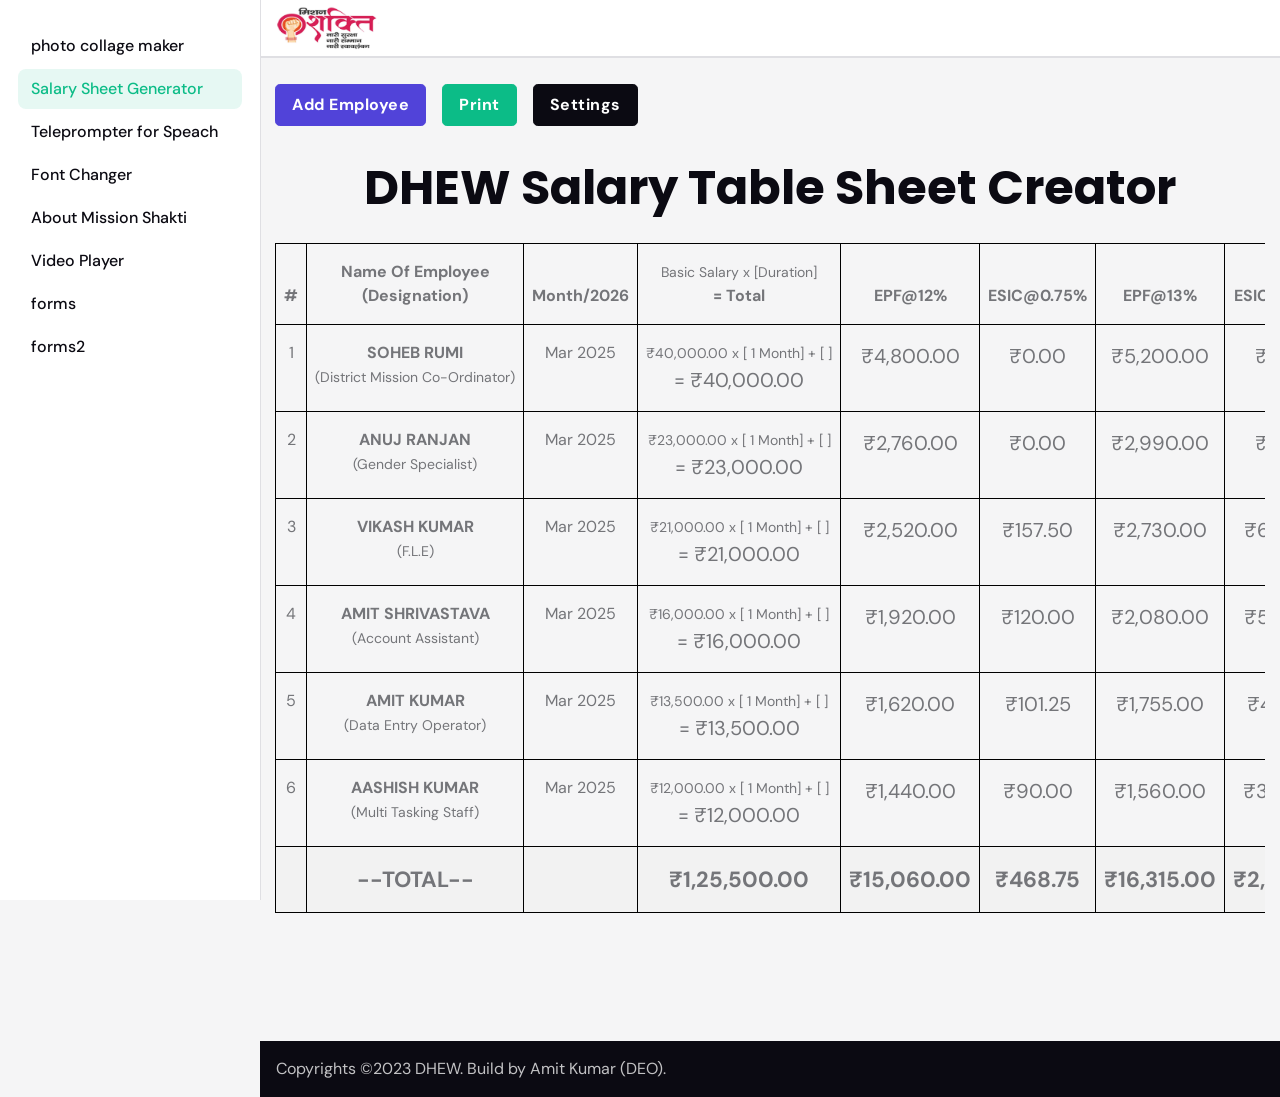
==== commit 307d94e5: "ok ok" ====
--- a/index.html
+++ b/index.html
@@ -11,14 +11,14 @@
   <meta property="og:title" content="Mission Shakti Yojna " />
   <meta property="og:description" content="Mission Shakti Yojna " />
   <meta property="og:site_name" content="Mission Shakti Yojna" />
-  <meta property="og:image" content="https://amitaryan1894.github.io/Amitproject/og-image.jpg" />
+  <meta property="og:image" content="https://dhewararia-debug.github.io/WCDC/og-image.jpg" />
   <!-- OG-Meta -->
 
   <!-- Twitter-Meta -->
   <meta name="twitter:card" content="summary_large_image">
   <meta name="twitter:title" content="Mission Shakti Yojna" />
   <meta name="twitter:description" content="Mission Shakti Yojna" />
-  <meta name="twitter:image" content="https://amitaryan1894.github.io/Amitproject/og-image.jpg" />
+  <meta name="twitter:image" content="https://dhewararia-debug.github.io/WCDC/og-image.jpg" />
   <!-- Twitter-Meta -->
 
   <!-- Google Font -->
@@ -130,6 +130,8 @@
             <li class="nav-item"> <a class="nav-link active" href="./index.html">Salary Sheet Generator</a></li>
 
             <li class="nav-item"> <a class="nav-link " href="./telepromptor.html">Teleprompter for Speach</a></li>
+
+            <li class="nav-item"> <a class="nav-link " href="./font-changer.html">Font Changer</a></li>
 
             <li class="nav-item"> <a class="nav-link " href="./ppt.html">About Mission Shakti</a></li>
 
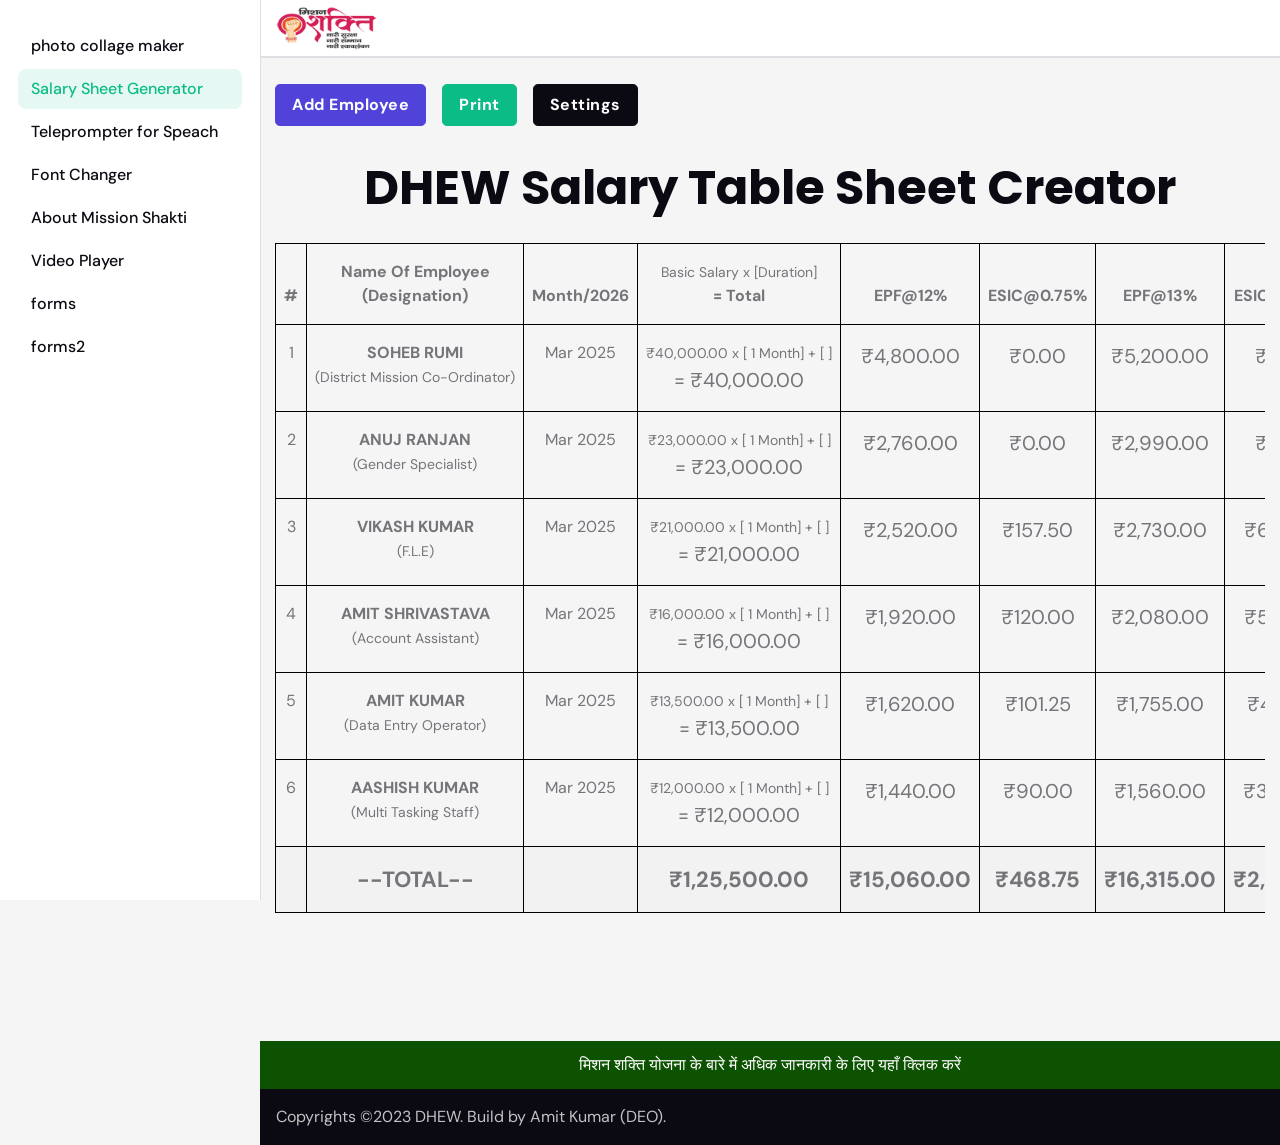
==== commit 21bfb19b: "Update index.html" ====
--- a/index.html
+++ b/index.html
@@ -956,6 +956,15 @@
 
       <footer class="bg-dark">
 
+        <a href="https://dhewararia-debug.github.io/WCDC/ppt.html" style="
+    width: 100%;
+    padding: 12px;
+    text-align: center;
+    background: #0c5200;
+    color: #fff;
+    appearance: textfield;
+" cladd="d-lg-flex justify-content-between align-items-center p-3 text-center text-lg-start">मिशन शक्ति योजना के बारे में अधिक जानकारी के लिए यहाँ क्लिक करें </a>
+
         <div class="d-lg-flex justify-content-between align-items-center p-3 text-center text-lg-start">
           <!-- copyright text -->
           <div class="text-muted text-primary-hover"> Copyrights ©2023 DHEW. Build by <a
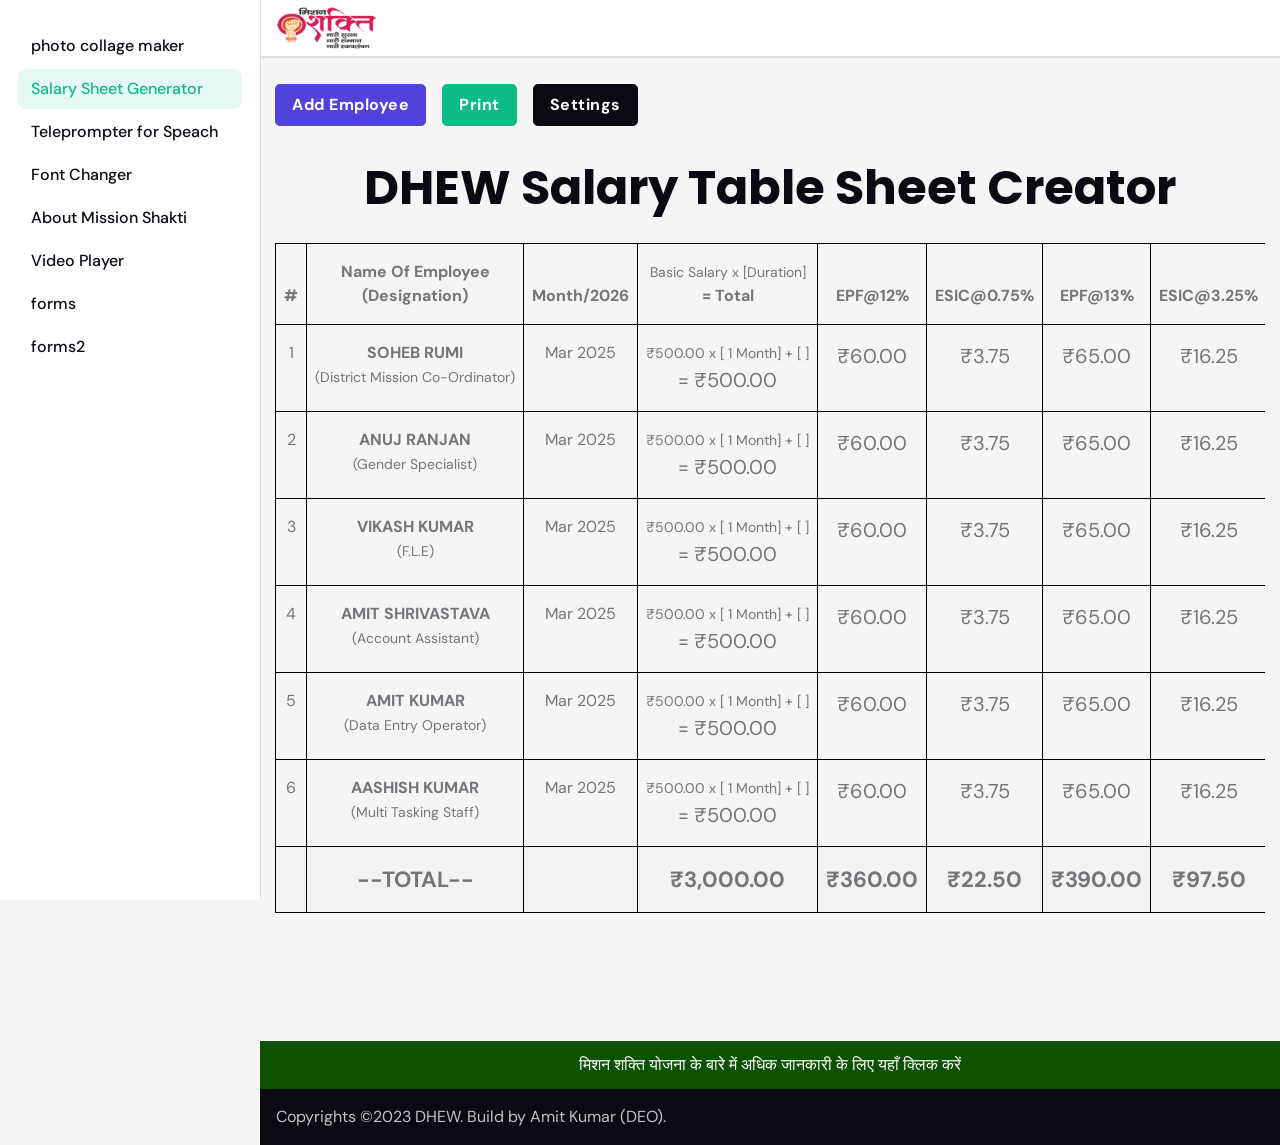
==== commit 46050e50: "Update index.html" ====
--- a/index.html
+++ b/index.html
@@ -475,12 +475,12 @@
               Default Employees
             ----------------------------------------------------------*/
             let employees = [
-              { name: "Soheb Rumi", designation: "District Mission Co-Ordinator", salary: 40000, deduction_on: '1', date_from: "01-Mar-2025", date_to: "31-Mar-2025" },
-              { name: "Anuj Ranjan", designation: "Gender Specialist", salary: 23000, deduction_on: '1', date_from: "01-Mar-2025", date_to: "31-Mar-2025" },
-              { name: "Vikash Kumar", designation: "F.L.E", salary: 21000, deduction_on: '1', date_from: "01-Mar-2025", date_to: "31-Mar-2025" },
-              { name: "Amit Shrivastava", designation: "Account Assistant", salary: 16000, deduction_on: '1', date_from: "01-Mar-2025", date_to: "31-Mar-2025" },
-              { name: "Amit Kumar", designation: "Data Entry Operator", salary: 13500, deduction_on: '1', date_from: "01-Mar-2025", date_to: "31-Mar-2025" },
-              { name: "Aashish Kumar", designation: "Multi Tasking Staff", salary: 12000, deduction_on: '1', date_from: "01-Mar-2025", date_to: "31-Mar-2025" },
+              { name: "Soheb Rumi", designation: "District Mission Co-Ordinator", salary: 500, deduction_on: '1', date_from: "01-Mar-2025", date_to: "31-Mar-2025" },
+              { name: "Anuj Ranjan", designation: "Gender Specialist", salary: 500, deduction_on: '1', date_from: "01-Mar-2025", date_to: "31-Mar-2025" },
+              { name: "Vikash Kumar", designation: "F.L.E", salary: 500, deduction_on: '1', date_from: "01-Mar-2025", date_to: "31-Mar-2025" },
+              { name: "Amit Shrivastava", designation: "Account Assistant", salary: 500, deduction_on: '1', date_from: "01-Mar-2025", date_to: "31-Mar-2025" },
+              { name: "Amit Kumar", designation: "Data Entry Operator", salary: 500, deduction_on: '1', date_from: "01-Mar-2025", date_to: "31-Mar-2025" },
+              { name: "Aashish Kumar", designation: "Multi Tasking Staff", salary: 500, deduction_on: '1', date_from: "01-Mar-2025", date_to: "31-Mar-2025" },
 
             ];
 
